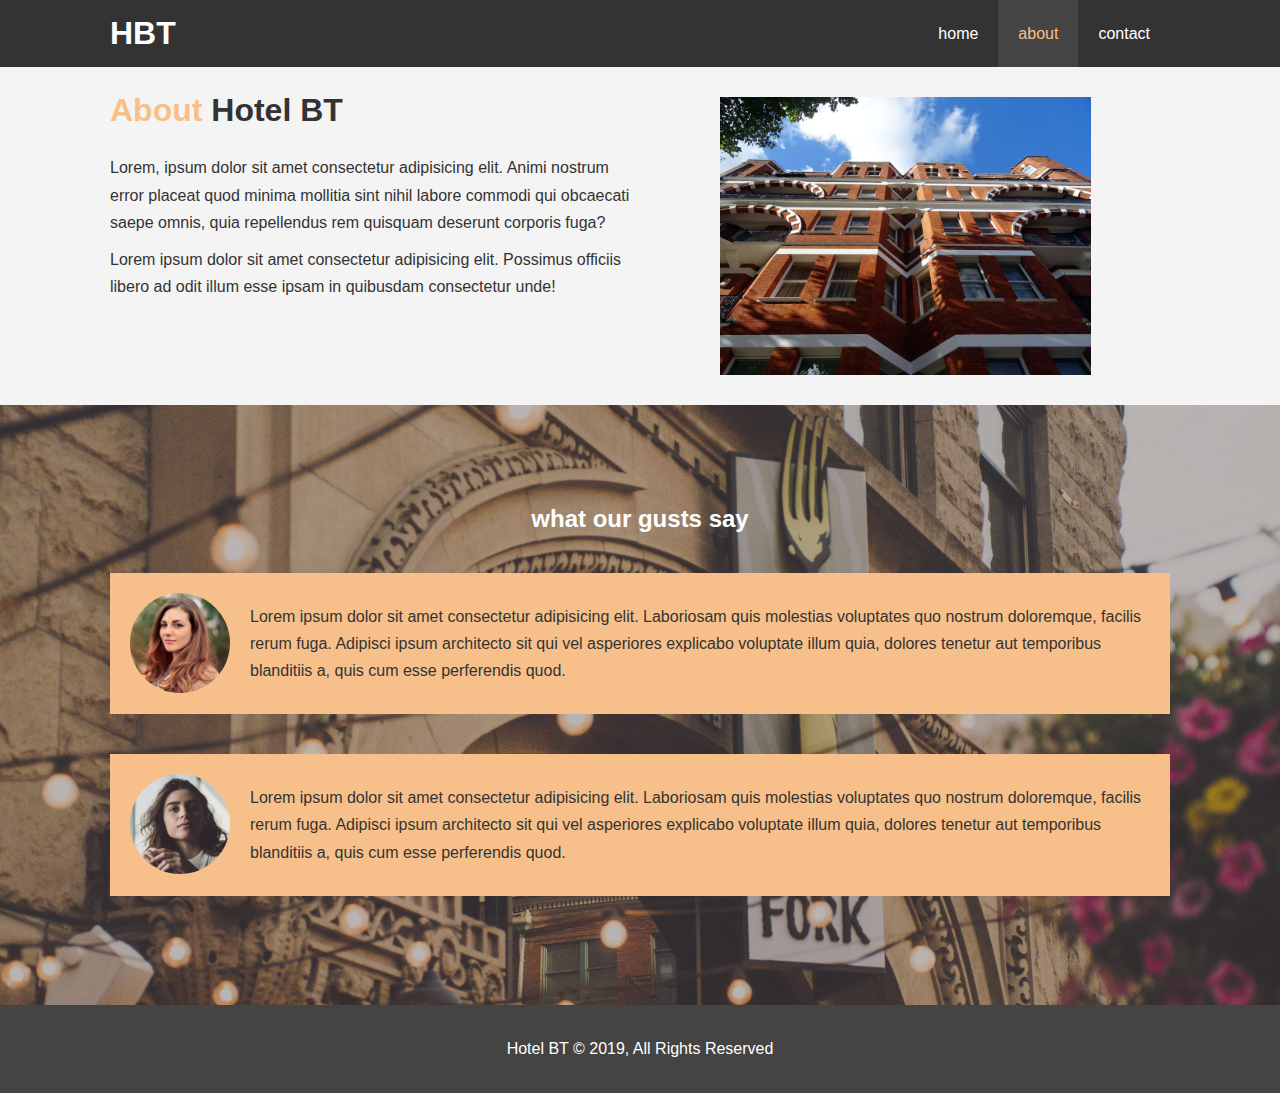
==== zhotel/about.html @ 7da63ec7 "finshing all pages" ====
<!DOCTYPE html>
<html lang="en">
<head>
    <meta charset="UTF-8">
    <meta name="viewport" content="width=device-width, initial-scale=1.0">
    <title>Hotel</title>
    <link rel="stylesheet" href="assets/css/style.css">
  
    </head>
    <body>
    <link rel="stylesheet" href="css/style.css">
</head>
<body>
    
<header>
<nav id="navbar">
    <div class="container">
        <h1 class="logo"><a href="index.html"> HBT</a></h1>
        <ul>
            <li><a href="index.html">home</a></li>
            <li><a class="current" href="about.html">about</a></li>
            <li><a href="contact.html">contact</a></li>
        </ul>
    </div>
</nav>
</header>

<section id="about-info" class="bg-light py-3">
    <div class="container">
        <div class="info-left">
            <h1><span class="text-primary">About</span> Hotel BT</h1>
            <p>Lorem, ipsum dolor sit amet consectetur adipisicing elit. Animi nostrum error placeat quod minima mollitia sint nihil labore commodi qui obcaecati saepe omnis, quia repellendus rem quisquam deserunt corporis fuga?</p>
            <p>Lorem ipsum dolor sit amet consectetur adipisicing elit. Possimus officiis libero ad odit illum esse ipsam in quibusdam consectetur unde!</p>
        </div>
        <div class="info-right">
            <img src="img/photo-2.jpg" alt="">
        </div>
    </div>
</section>

<section id="testmonials" class="py-3">
    <div class="container">
        <h2>what our gusts say</h2>
        <div class="testomnal bg-primary">
            <img src="img/person-1.jpg" alt="">
            <p>Lorem ipsum dolor sit amet consectetur adipisicing elit. Laboriosam quis molestias voluptates quo nostrum doloremque, facilis rerum fuga. Adipisci ipsum architecto sit qui vel asperiores explicabo voluptate illum quia, dolores tenetur aut temporibus blanditiis a, quis cum esse perferendis quod.</p>
        </div>
        <div class="testomnal bg-primary">
            <img src="img/person-2.jpg" alt="">
            <p>Lorem ipsum dolor sit amet consectetur adipisicing elit. Laboriosam quis molestias voluptates quo nostrum doloremque, facilis rerum fuga. Adipisci ipsum architecto sit qui vel asperiores explicabo voluptate illum quia, dolores tenetur aut temporibus blanditiis a, quis cum esse perferendis quod.</p>
        </div>
    </div>
    
</section>

<footer id="main-footer">
<p>Hotel BT &copy; 2019, All Rights Reserved</p>
</footer>

</body>
</html>
---- zhotel/css/style.css ----
/* main styling */
body{
    font-family:'Segoe UI', Tahoma, Geneva, Verdana, sans-serif;
    line-height: 1.7em;
}

a{
    color: #333;
    text-decoration: none;
}

h1,h2,h3{
    padding-bottom: 20px;
}

p{
    margin:10px 0;
}

*{
    padding: 0;
    margin: 0;
    box-sizing: border-box;
}

.clr{
    clear: both;
}
/* utility */

.container{
    margin: auto;
    max-width: 1100px;
    overflow: auto;
    padding:0 20px;
}

.text-primary{
    color: #f7c08a;
}

.lead{
    font-size: 20px;
}

.btn{
    cursor: pointer;
    color: #fff;
    background: #444;
    display: inline-block;
    font-size: 18px;
    padding: 13px 20px;
    border: none;
}
.btn:hover{
    background: #f7c08a;
    color: #333;
}
.btn-light{
    background: #f4f4f4;
    color: #333;
}

.bg-dark{
    background: #333;
    color: #fff;
}

.bg-light{
    background: #f4f4f4;
    color: #333;
}
.bg-primary{
    background: #f7c08a;
    color: #333;
}

.py-1{padding: 10px 0;}
.py-3{padding: 20px 0;}
.py-3{padding: 30px 0;}


/* navbar */
#navbar{
    background:#333;
    color: #fff;
    overflow: auto;
}
#navbar a{
    color: #fff;
}
#navbar h1{
    float: left;
    padding-top:20px ;
}
#navbar ul{
    float:right;
    list-style: none;
}
#navbar ul li{
        float: left;
}
#navbar ul li a{
    display: block;
    padding: 20px;
}
#navbar ul li a:hover,
#navbar ul li a.current{

    background: #444;
    color: #f7c08a;
}

/* showcase */
#showcase{
    background:url(../img/showcase.jpg) no-repeat center center/cover;
    height:600px;
}
.showcase-content{
    color:#fff;
    text-align: center;
    padding-top:170px;
}
.showcase-content h1{
    font-size: 60px;
    line-height: 1.2em;
}

.showcase-content p{
    padding-bottom:20px ;
    line-height: 1.7em;
}
/* home-info */
#home-info{
    height:400px;
}

#home-info .info-img{
    float: left;
    width: 50%;
    min-height: 100%;
    background:url('../img/photo-1.jpg') no-repeat;

}
#home-info .info-content{
    float: right;
    width: 50%;
    height: 100%;
    text-align: center;
    padding: 30px 50px;
    overflow: hidden;
}

#home-info .info-content p{

margin-bottom: 20px;
}

/* features */

.box{
    float: left;
    width: 33.3%;
    padding: 50px;
    text-align: center;
}
.box i{
    margin-bottom: 10px;
}


/* about info */
#about-info .info-right{
    float: right;
    width: 50%;
    min-height: 100%;
}

#about-info .info-right img{
    display: block;
    width: 70%;
    margin: auto;
}


#about-info .info-left{
    float: left;
    width: 50%;
    min-height: 100%;
}


/* testmonials */
#testmonials{
    background: url("../img/test-bg.jpg") no-repeat center center/cover;
    height: 600px;
    padding-top: 100px;
}
#testmonials h2{
    color: #fff;
    text-align: center;
    padding-bottom: 40px;
}
#testmonials .testomnal{
    padding: 20px;
    margin-bottom:40px
}
#testmonials .testomnal img{
    width: 100px;
    border-radius: 50%;
    margin-right: 20px;
    float: left;
}




/* contact form */
#contact-form .form-group{
    margin-bottom: 20px;
}
#contact-form label{
    display: block;
    margin-bottom: 5px;
}

#contact-form input, #contact-form textarea{
    padding:10px;
    width: 100%;
    border: 1px solid #ddd;
}
#contact-form textarea{
    height:200px;
}

/* footer */

#main-footer{
    padding: 20px;
    text-align: center;
    background: #444;
    color: #fff;
}
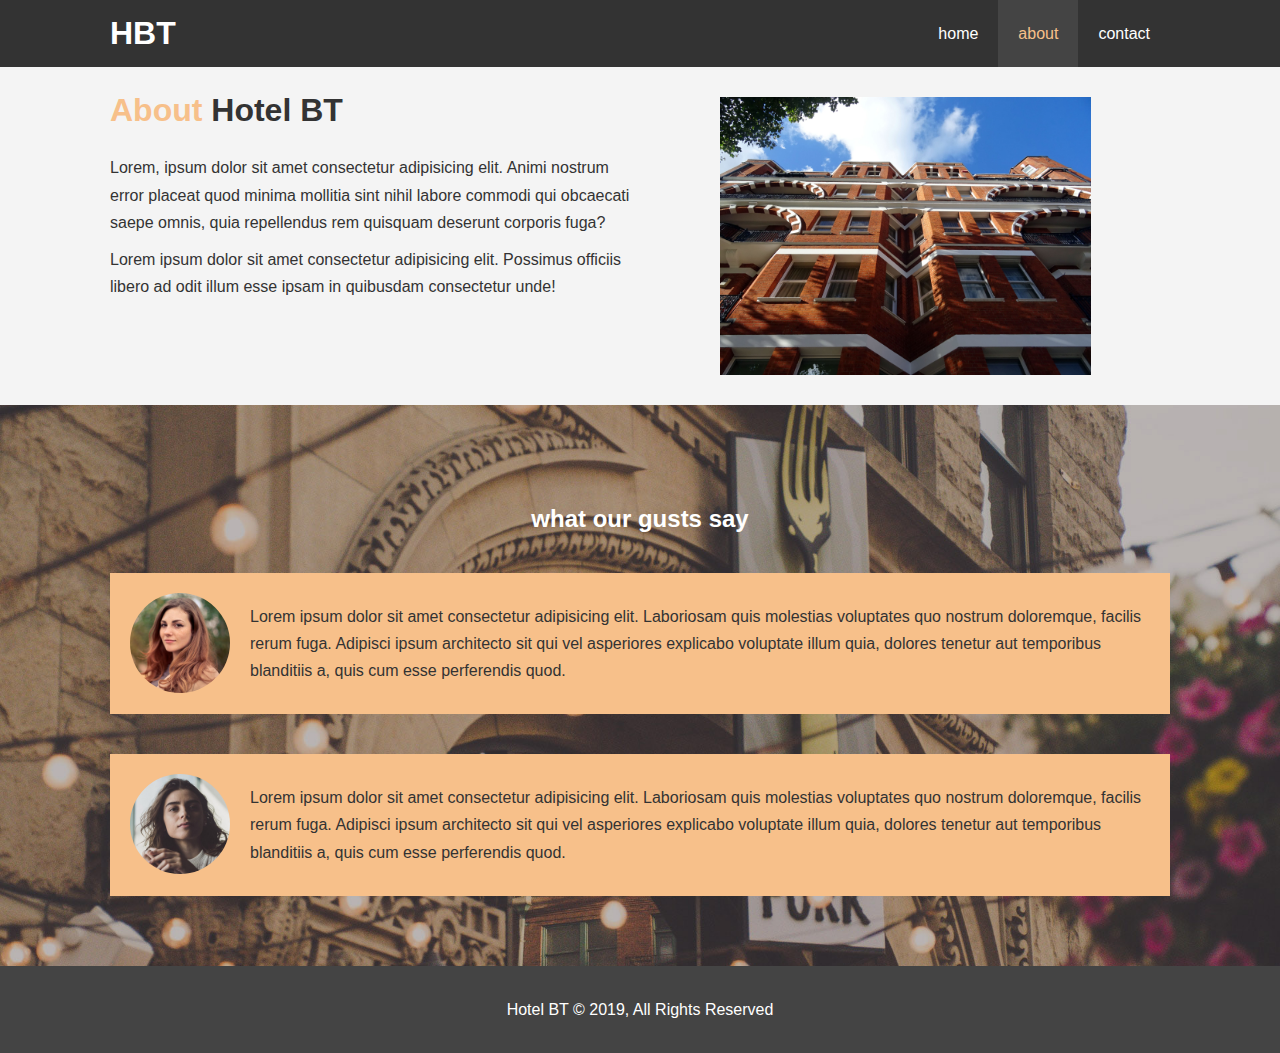
==== commit d85876af: "make it respoinsive" ====
--- a/zhotel/about.html
+++ b/zhotel/about.html
@@ -5,11 +5,12 @@
     <meta name="viewport" content="width=device-width, initial-scale=1.0">
     <title>Hotel</title>
     <link rel="stylesheet" href="assets/css/style.css">
-  
+    <link rel="stylesheet" href="css/style.css">
+    <link rel="stylesheet" media="screen and (max-width:768px)" href="css/mobile.css">
+
     </head>
-    <body>
-    <link rel="stylesheet" href="css/style.css">
-</head>
+ 
+
 <body>
     
 <header>
--- a/zhotel/css/style.css
+++ b/zhotel/css/style.css
@@ -89,7 +89,7 @@
 #navbar a{
     color: #fff;
 }
-#navbar h1{
+#navbar .logo{
     float: left;
     padding-top:20px ;
 }
@@ -103,6 +103,7 @@
 #navbar ul li a{
     display: block;
     padding: 20px;
+    text-align: center;
 }
 #navbar ul li a:hover,
 #navbar ul li a.current{
@@ -132,7 +133,7 @@
 }
 /* home-info */
 #home-info{
-    height:400px;
+    height:450px;
 }
 
 #home-info .info-img{
@@ -157,7 +158,9 @@
 }
 
 /* features */
-
+#features{
+    overflow: hidden;
+}
 .box{
     float: left;
     width: 33.3%;
@@ -193,7 +196,7 @@
 /* testmonials */
 #testmonials{
     background: url("../img/test-bg.jpg") no-repeat center center/cover;
-    height: 600px;
+    height: 100%;
     padding-top: 100px;
 }
 #testmonials h2{
--- a/zhotel/css/mobile.css
+++ b/zhotel/css/mobile.css
@@ -0,0 +1,54 @@
+#navbar .logo{
+    float: none;
+    text-align: center;
+}
+
+#navbar ul, #navbar ul li{
+    float: none;
+}
+#navbar ul li a{
+    padding: 5px;
+    border-bottom: #444 dotted 1px ;
+}
+
+
+
+/* showcase */
+#showcase{
+  height: 100%;
+}
+.showcase-content{
+   
+    padding-top:70px;
+}
+/* home info */
+
+#home-info{
+    height: 550px;
+}
+#home-info .info-img{
+    display: none;
+}
+
+#home-info .info-content{
+    float: none;
+    width: 100%;
+}
+
+/* boxes */
+.box{
+    float: none;
+    width: 100%;
+}
+
+/* about */
+
+#about-info .info-left, #about-info .info-right{
+    float: none;
+    width: 100%;
+}
+#about-info .info-right{
+    margin-top:30px;
+}
+
+/* contact */
